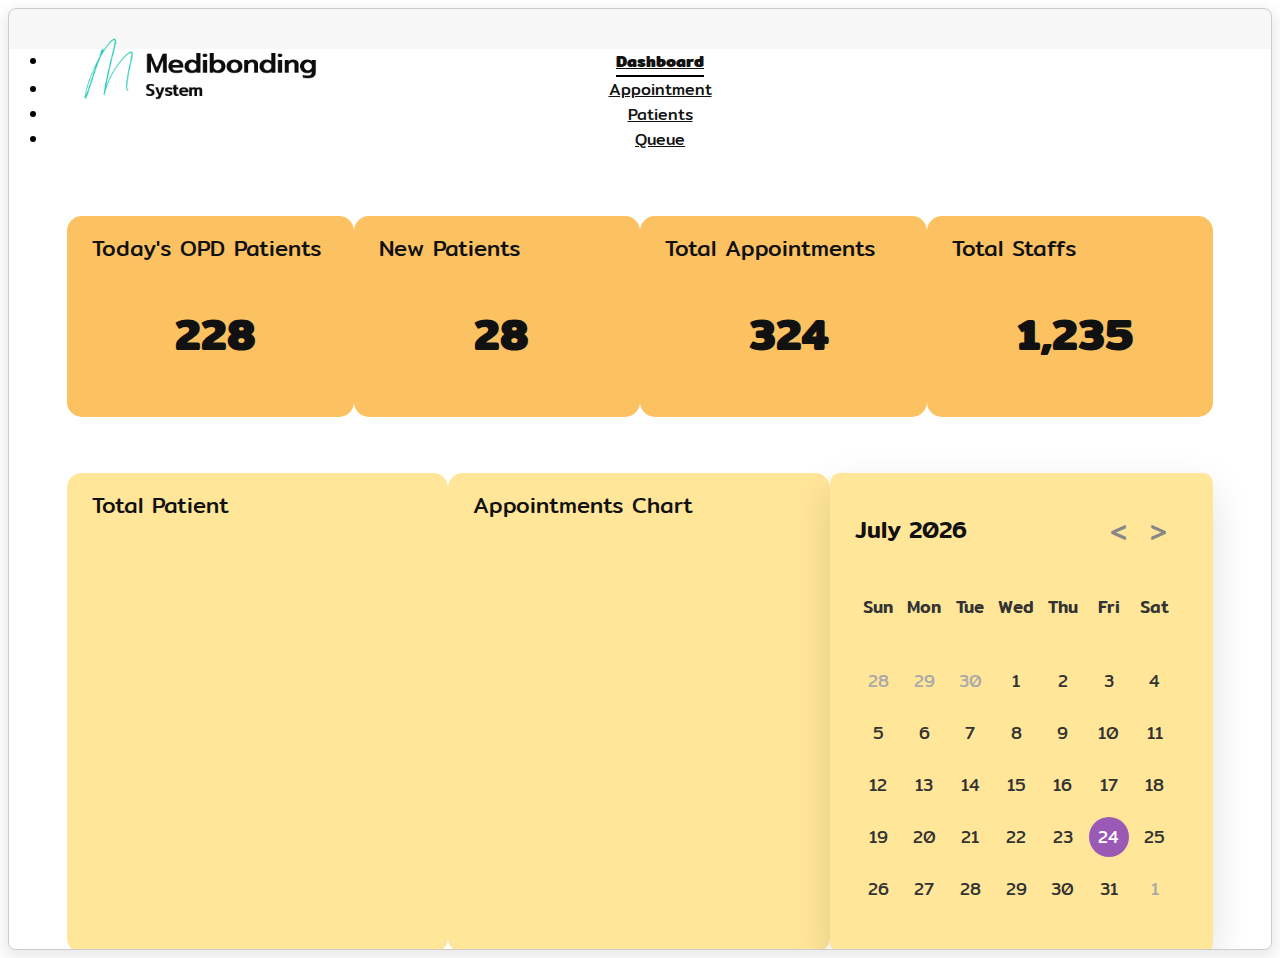
==== dashboard/index.html @ ab025482 "very big update" ====
<!DOCTYPE html>
<html lang="en">
    <head>
        <title>MediBonding System</title>
        <meta charset="UTF-8" />
        <meta http-equiv="X-UA-Compatible" content="IE=edge" />
        <meta name="viewport" content="width=device-width, initial-scale=1.0" />
        <link
            href="https://cdn.jsdelivr.net/npm/bootstrap@5.3.0-alpha1/dist/css/bootstrap.min.css"
            rel="stylesheet"
            integrity="sha384-GLhlTQ8iRABdZLl6O3oVMWSktQOp6b7In1Zl3/Jr59b6EGGoI1aFkw7cmDA6j6gD"
            crossorigin="anonymous"
        />
        <link href="/css/main.css" rel="stylesheet" />
        <script src="/script.js" defer></script>
    </head>

    <body class="bg">
        <div class="card content mx-auto">
            <div>
                <div class="">
                    <div class="d-flex flex-column">
                        <div class="row">
                            <div style="height: 100vh; background-color: #fff;">
                                <div id="header2">
                                    <div class="my-4">
                                        <ul class="nav nav-underline" style="align-items: center;
                                        justify-content: center;
                                        text-align: center;">
                                            <li class="nav-item">
                                              <a class="nav-link active mx-3 underline-text" aria-current="page" href="/dashboard/ " style="color: #111;">Dashboard</a>
                                            </li>
                                            <li class="nav-item">
                                              <a class="nav-link mx-3" href="/appointment/all/" style="color: #111;">Appointment</a>
                                            </li>
                                            <li class="nav-item">
                                              <a class="nav-link mx-3" href="/patients/all/" style="color: #111;">Patients
                                            </a>
                                            </li>
                                            <li class="nav-item">
                                              <a class="nav-link mx-3" href="/queue/section1/" style="color: #111;">Queue</a>
                                            </li> 
                                          </ul>
                                    </div>
                                </div>
                                <div id="video">
                                    <div style="padding: .5em; display: flex; margin-top: 2.5em;">
                                        <div class="container-1" style="margin-right: auto;">
                                            <h>Today's OPD Patients</h><br>
                                            <h1 style="text-align: center; padding-top: 5px;"><b>228</b></h1>
                                        </div>
                                        <div class="container-1 mx-auto">
                                            <h>New Patients</h><br>
                                            <h1 style="text-align: center; padding-top: 5px;"><b>28</b></h1>
                                        </div>
                                        <div class="container-1 mx-auto">
                                            <h>Total Appointments</h><br>
                                            <h1 style="text-align: center; padding-top: 5px;"><b>324</b></h1>
                                        </div> 
                                        <div class="container-1" style="margin-left: auto;">
                                            <h>Total Staffs</h><br>
                                            <h1 style="text-align: center; padding-top: 5px;"><b>1,235</b></h1>
                                        </div>   
                                    </div>
                                    <div style="padding: .5em; display: flex; margin-top: 2.5em;">
                                        <div class="container-2" style="margin-right: auto;">
                                            <h>Total Patient</h>
                                        </div>
                                        <div class="container-2 mx-auto">
                                            <h>Appointments Chart</h>
                                        </div>
                                        <div class="container-2 wrapper" style="margin-left: auto;">
                                                <header>
                                                  <p class="current-date"></p>
                                                  <div class="icons" style="margin-right: 30px;">
                                                    <span id="prev" class="material-symbols-rounded">&lt;</span>
                                                    <span id="next" class="material-symbols-rounded">&gt;</span>
                                                  </div>
                                                </header>
                                                <div class="calendar">
                                                  <ul class="weeks" style="padding-left: 0; margin-bottom: 0;">
                                                    <li>Sun</li>
                                                    <li>Mon</li>
                                                    <li>Tue</li>
                                                    <li>Wed</li>
                                                    <li>Thu</li>
                                                    <li>Fri</li>
                                                    <li>Sat</li>
                                                  </ul>
                                                  <ul class="days" style="padding-left: 0;"></ul>
                                                </div>
                                            </div> 
                                    </div>
                                </div>
                                <div id="logo_topleft">
                                    <img src="/img/medbon_topleft.png" width="70%">
                                </div>
                            </div>
                        </div>
                    </div>
                </div>
            </div>
        </div>

        <script
            src="https://cdn.jsdelivr.net/npm/bootstrap@5.3.0-alpha1/dist/js/bootstrap.bundle.min.js"
            integrity="sha384-w76AqPfDkMBDXo30jS1Sgez6pr3x5MlQ1ZAGC+nuZB+EYdgRZgiwxhTBTkF7CXvN"
            crossorigin="anonymous"
        ></script>
    </body>
</html>
---- css/main.css ----
@import url('https://fonts.googleapis.com/css2?family=Mitr:wght@300&display=swap');

* {
    font-family: 'Mitr', sans-serif;
}

.bg {
    background-color: #fff;
    overflow: hidden;
}

.content {
    max-height: 1800px;
    max-width: 3200px;
    border-radius: 12px;
    box-shadow: 0px 5px 13px 4px #00000014;
    background-color: #f7f7f8;
}
#navbar {
    background-color: #FCC261;
    min-width: 60px;
    align-items: center;
    display: grid;
    width: 6.5vw;
}
#body {
    background-color: #033F78;
    width: 93.5vw;
}
#video {
  align-items: center;
  justify-content: center;
  align-content: center;
  padding-left: 50px;
  padding-right: 50px;
}
#navbar_icon {
    justify-content: center;
    display: grid;
    align-items: center;
    gap: 1.7vh;
}
#all {
    background-color: #023047;
    color: #ffffff;
    height: 100%;
    max-height: 100%;
    display: flex;
}
.card {
    border: 1px solid #ccc;
    border-radius: 8px;
    overflow: hidden;
    position: relative;
}

.card-body {
    padding: 20px;
}
.datetime {
    height: 15vh;
    padding-top: 30px;
    padding-left: 30px;
    font-size: 20px;
}
.time {
    font-size: 28px;
  }
  
.date {
    font-size: 24px;
  }
.container-1 {
    height: 19vh;
    width: 21vw;
    background-color: #FCC261;
    border-radius: 15px;
    color: #111;
    padding: 15px;
    font-size: 22px;
    padding-left: 25px;
}
.container-2 {
    height: 50vh;
    width: 28vw;
    background-color: #FFE699;
    border-radius: 15px;
    color: #111;
    padding: 15px;
    font-size: 22px;
    padding-left: 25px;
}
.container-3 {
    width: 90vw;
    background-color: #fff;
    border-radius: 20px;
    color: #111;
    padding: 10px 25px;
    display: grid;
    border: 2px #111;
} 
.container-4 {
    height: fit-content;
    width: 45vw;
    background-color: #fff;
    border-radius: 20px;
    color: #111;
    padding: 5px 15px 15px 15px;
    font-size: 22px;
} 
.container-5 {
    height: 47vh;
    width: 28.125vw;
    background-color: #fff;
    border-radius: 20px;
    color: #111;
    font-size: 22px;
} 
.container-6 {
  width: 45vw;
  background-color: #fff;
  border-radius: 20px;
  color: #111;
  padding: 10px 25px;
  display: grid;
  border: 2px #111;
} 
#filter_search {
    top: 80px;
    right: 40px;
    position: absolute;
    display: flex;
    
} 
th, td {
  border: 1px solid #111;
  text-align: left;
  padding: 10px;
}

th {
  background-color: #FCC261;
}
#filterbox {
    height: 5vh;
    width: 6vw;
    background-color: #fff;
    color: #111;
    margin-right: 10px;
    font-size: 22px;
    border-radius: 10px;
    text-align: center;
}
#login_btn {
    background-color: #FCC261;
    border-radius: 10px;
    text-align: center;
}
#loginbox {
  width: 30%;
  font-size: 16px;
  
}
#logo_topleft {
  top: 20px;
  left: 50px;
  position: absolute;
}
#searchbox {
    height: 5vh;
    width: 6vw;
    background-color: #fff;
    color: #111;
    font-size: 22px;
    border-radius: 10px;
    text-align: center;
}
.confirmbox {
    width: 30vw;
    height: 6vh;
    background-color: #FCC261;
    color: #111;
    display: flex;
    text-align: center;
    justify-content: center;
    align-items: center;
    border-radius: 7px;
    margin-top: 5em;
}
.confirmbox1 {
  width: 30vw;
  height: 6vh;
  background-color: #FCC261;
  color: #111;
  display: flex;
  text-align: center;
  justify-content: center;
  align-items: center;
  border-radius: 7px;
  margin-top: 1em;
}
.input-group {
    position: relative;
    display: flex;
    flex-wrap: wrap;
    width: 100%;
    text-align: center;
    align-content: center;
    justify-content: center;
    align-items: center;
}
#reginfbox1 {
    border-radius: 7px;
    border: solid 1.5px #333;
    padding: 10px;
    text-align: left;
    width: 22%;
    flex: 1;
    font-size: 12px;
    height: 40px;
    margin-top: 10px;
}
#reginfbox4 {
    border-radius: 7px;
    border: solid 1.5px #333;
    padding: 10px;
    text-align: left;
    width: 40%;
    flex: 1;
    font-size: 12px;
    height: 40px;
    margin-right: auto;
    margin-left: auto;
    margin-top: 10px;
}
#reginfbox5 {
    border-radius: 7px;
    border: solid 1.5px #333;
    padding: 10px;
    text-align: left;
    width: 35%;
    flex: 1;
    font-size: 12px;
    height: 40px;
    margin-top: 10px;
}
#reginfbox8 {
  border-radius: 7px;
  border: solid 1.5px #333;
  padding: 10px;
  text-align: left;
  width: 100%;
  flex: 1;
  font-size: 12px;
  height: 40px;
  margin-top: 10px;
}
#reginfbox2 {
  border-radius: 7px;
  border: solid 1.5px #333;
  padding: 10px;
  text-align: left;
  width: 73.5%;
  flex: 1;
  font-size: 12px;
  height: 40px;
  margin-top: 10px;
}
#reginfbox3 {
    border-radius: 7px;
    border: solid 1.5px #333;
    padding: 10px 10px 10px 10px;
    text-align: left;
    max-width: 25%;
    flex: 1;
    font-size: 12px;
    height: 40px;
    margin-top: 10px;
    margin-right: auto;
}
#reginfbox10 {
  border-radius: 7px;
  border: solid 1.5px #333;
  padding: 10px;
  text-align: left;
  width: 17%;
  flex: 1;
  font-size: 12px;
  height: 40px;
  margin-top: 10px;
}
#reginfbox11 {
  border-radius: 7px;
  border: solid 1.5px #333;
  padding: 10px;
  text-align: left;
  width: 17%;
  flex: 1;
  font-size: 12px;
  height: 40px;
  margin-right: auto;
  margin-left: auto;
  margin-top: 10px;
}
#reginfbox12 {
  border-radius: 7px;
  border: solid 1.5px #333;
  padding: 10px;
  text-align: left;
  width: 44%;
  flex: 1;
  font-size: 12px;
  height: 40px;
  margin-top: 10px;
}
#reginfbox13 {
  border-radius: 7px;
  border: solid 1.5px #333;
  padding: 10px;
  text-align: left;
  width: 35%;
  flex: 1;
  font-size: 12px;
  height: 40px;
  margin-top: 10px;
}
#reginfbox14 {
  border-radius: 7px;
  border: solid 1.5px #333;
  padding: 10px;
  text-align: left;
  width: 34%;
  flex: 1;
  font-size: 12px;
  height: 40px;
  margin-right: auto;
  margin-left: auto;
  margin-top: 10px;
}
#reginfbox15 {
  border-radius: 7px;
  border: solid 1.5px #333;
  padding: 10px;
  text-align: left;
  width: 28%;
  flex: 1;
  font-size: 12px;
  height: 40px;
  margin-top: 10px;
}
#reginfbox16 {
  border-radius: 7px;
  border: solid 1.5px #333;
  padding: 10px;
  text-align: left;
  width: 60%;
  flex: 1;
  font-size: 12px;
  height: 40px;
  margin-top: 10px;
}
#reginfbox17 {
  border-radius: 7px;
  border: solid 1.5px #333;
  padding: 10px;
  text-align: left;
  width: 38.5%;
  flex: 1;
  font-size: 12px;
  height: 40px;
  margin-top: 10px;
}
#reginfbox18 {
  border-radius: 7px;
  border: solid 1.5px #333;
  padding: 10px;
  text-align: left;
  width: 100%;
  flex: 1;
  font-size: 12px;
  height: 40px;
  margin-top: 10px;
}
#reginfbox19 {
  border-radius: 7px;
  border: solid 1.5px #333;
  padding: 10px;
  text-align: left;
  width: 60%;
  flex: 1;
  font-size: 12px;
  height: 40px;
  margin-top: 10px;
}
#reginfbox20 {
  border-radius: 7px;
  border: solid 1.5px #333;
  padding: 10px;
  text-align: left;
  width: 38.5%;
  flex: 1;
  font-size: 12px;
  height: 40px;
  margin-top: 10px;
}
#reginfbox21 {
  border-radius: 7px;
  border: solid 1.5px #333;
  padding: 10px;
  text-align: left;
  width: 40%;
  flex: 1;
  font-size: 12px;
  height: 40px;
  margin-top: 10px;
}
#reginfbox22 {
  border-radius: 7px;
  border: solid 1.5px #333;
  padding: 10px;
  text-align: left;
  width: 30%;
  flex: 1;
  font-size: 12px;
  height: 40px;
  margin-right: auto;
  margin-left: auto;
  margin-top: 10px;
}
#reginfbox23 {
  border-radius: 7px;
  border: solid 1.5px #333;
  padding: 10px;
  text-align: left;
  width: 27%;
  flex: 1;
  font-size: 12px;
  height: 40px;
  margin-top: 10px;
}
#reginfbox24 {
  border-radius: 7px;
  border: solid 1.5px #333;
  padding: 10px;
  text-align: left;
  width: 55%;
  flex: 1;
  font-size: 12px;
  height: 40px;
  margin-top: 10px;
}
#reginfbox25 {
  border-radius: 7px;
  border: solid 1.5px #333;
  padding: 10px;
  text-align: left;
  width: 43.5%;
  flex: 1;
  font-size: 12px;
  height: 40px;
  margin-top: 10px;
}
#content_in_box {
    margin-top: 15px;
    padding-left: 15px;
    font-size: 20px;
}
.headercontainer {
    border-left: #111;
    border-radius: 1px;
}
.underline-text {
  line-height: 1;
  border-bottom: 2px solid black;
  display: inline-block;
  padding-bottom: 5px;
  color: #111;
  font-weight: bold;
}
#header1 {
  align-items: center;
  justify-content: center;
  text-align: center;
  height: fit-content;
  margin-top: 80px;
}
#header2 {
  align-items: center;
  justify-content: center;
  text-align: center;
  height: fit-content;
  margin-top: 40px;
}
.wrapper{
    width: 28.125vw;
    border-radius: 10px;
    box-shadow: 0 15px 40px rgba(0,0,0,0.12);
  }
  .wrapper header{
    display: flex;
    align-items: center;
    justify-content: space-between;
  }
  header .icons{
    display: flex;
  }
  header .icons span{
    height: 38px;
    width: 38px;
    margin: 0 1px;
    cursor: pointer;
    color: #878787;
    text-align: center;
    line-height: 38px;
    font-size: 1.9rem;
    user-select: none;
    border-radius: 50%;
  }
  .icons span:last-child{
    margin-right: -10px;
  }
  header .icons span:hover{
    background: #f2f2f2;
  }
  header .current-date{
    font-size: 1.45rem;
    font-weight: 500;
  }
  .calendar{
    padding: 20px;
    padding-left: 0;
    padding-top: 0;
  }
  .calendar ul{
    display: flex;
    flex-wrap: wrap;
    list-style: none;
    text-align: center;
  }
  .calendar .days{
    margin-bottom: 20px;
  }
  .calendar li{
    color: #333;
    width: calc(100% / 7);
    font-size: 1.07rem;
  }
  .calendar .weeks li{
    font-weight: 500;
    cursor: default;
  }
  .calendar .days li{
    z-index: 1;
    cursor: pointer;
    position: relative;
    margin-top: 25px;
  }
  .days li.inactive{
    color: #aaa;
  }
  .days li.active{
    color: #fff;
  }
  .days li::before{
    position: absolute;
    content: "";
    left: 50%;
    top: 50%;
    height: 40px;
    width: 40px;
    z-index: -1;
    border-radius: 50%;
    transform: translate(-50%, -50%);
  }
  .days li.active::before{
    background: #9B59B6;
  }
  .days li:not(.active):hover::before{
    background: #f2f2f2;
  }
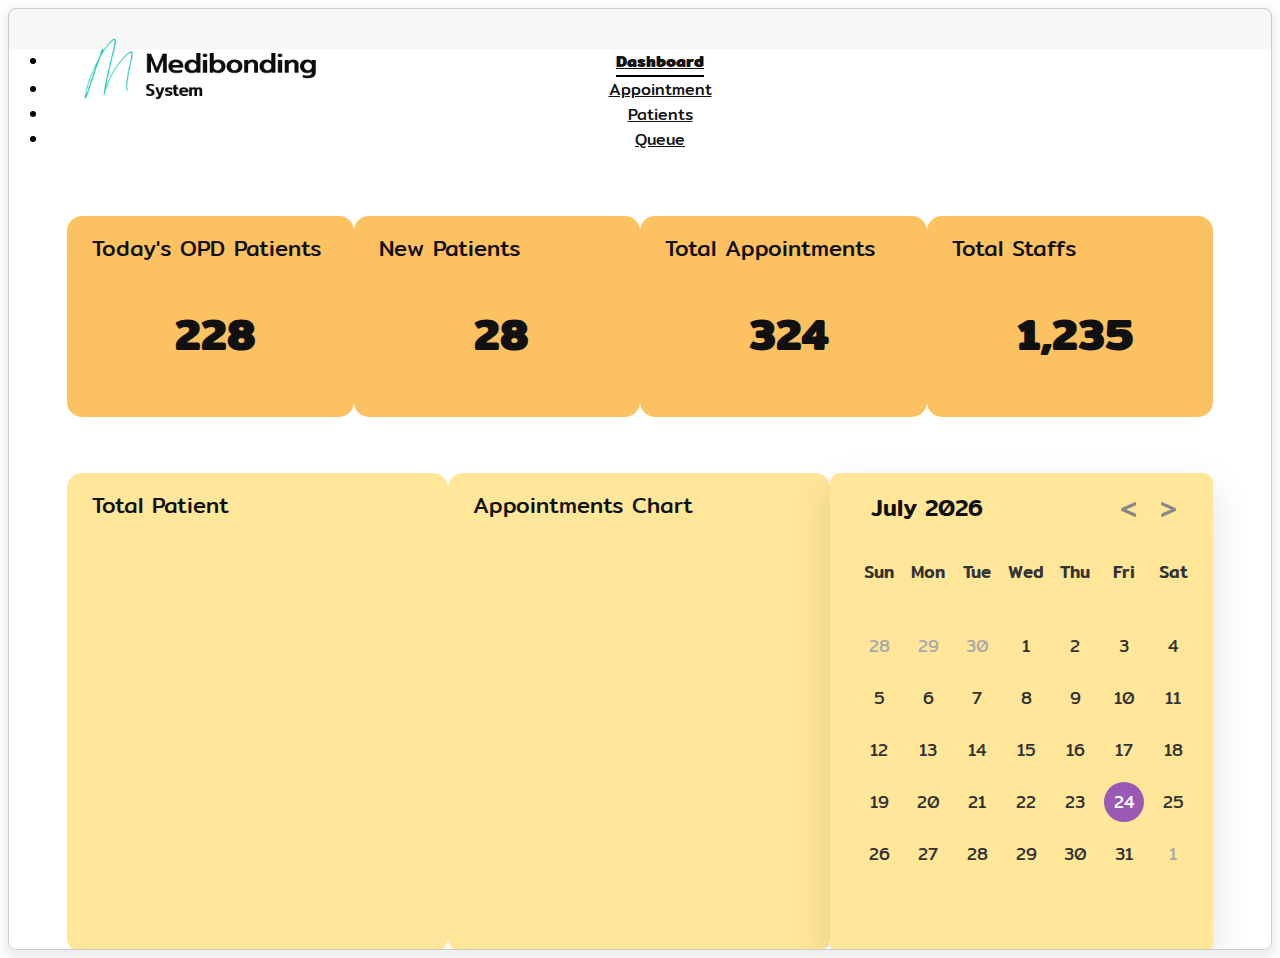
==== commit 28d4c9ac: "add table-scroll" ====
--- a/dashboard/index.html
+++ b/dashboard/index.html
@@ -71,8 +71,8 @@
                                         </div>
                                         <div class="container-2 wrapper" style="margin-left: auto;">
                                                 <header>
-                                                  <p class="current-date"></p>
-                                                  <div class="icons" style="margin-right: 30px;">
+                                                  <h class="current-date"></h>
+                                                  <div class="icons" style="margin-right: 20px;">
                                                     <span id="prev" class="material-symbols-rounded">&lt;</span>
                                                     <span id="next" class="material-symbols-rounded">&gt;</span>
                                                   </div>
--- a/css/main.css
+++ b/css/main.css
@@ -101,7 +101,7 @@
 } 
 .container-4 {
     height: fit-content;
-    width: 45vw;
+    width: 41vw;
     background-color: #fff;
     border-radius: 20px;
     color: #111;
@@ -121,7 +121,7 @@
   background-color: #fff;
   border-radius: 20px;
   color: #111;
-  padding: 10px 25px;
+  padding: 10px 15px;
   display: grid;
   border: 2px #111;
 } 
@@ -187,6 +187,9 @@
     border-radius: 7px;
     margin-top: 5em;
 }
+.confirmbox:hover {
+  background-color: #fcc361a7;
+}
 .confirmbox1 {
   width: 30vw;
   height: 6vh;
@@ -199,267 +202,370 @@
   border-radius: 7px;
   margin-top: 1em;
 }
+.confirmbox1:hover {
+  background-color: #fcc361a7;
+}
 .input-group {
-    position: relative;
-    display: flex;
-    flex-wrap: wrap;
-    width: 100%;
-    text-align: center;
-    align-content: center;
-    justify-content: center;
-    align-items: center;
+  position: relative;
+  display: flex;
+  flex-wrap: wrap;
+  width: 100%;
+  text-align: center;
+  align-content: center;
+  justify-content: center;
+  align-items: center;
 }
 #reginfbox1 {
-    border-radius: 7px;
-    border: solid 1.5px #333;
-    padding: 10px;
-    text-align: left;
-    width: 22%;
-    flex: 1;
-    font-size: 12px;
-    height: 40px;
-    margin-top: 10px;
+  border-radius: 7px;
+  border: solid 1.5px #333;
+  padding: 10px;
+  text-align: left;
+  width: 22%;
+  max-width: 100%;
+  font-size: 12px;
+  height: 40px;
+  margin-top: 10px;
+
 }
 #reginfbox4 {
-    border-radius: 7px;
-    border: solid 1.5px #333;
-    padding: 10px;
-    text-align: left;
-    width: 40%;
-    flex: 1;
-    font-size: 12px;
-    height: 40px;
-    margin-right: auto;
-    margin-left: auto;
-    margin-top: 10px;
+  
+  border-radius: 7px;
+  border: solid 1.5px #333;
+  padding: 10px;
+  text-align: left;
+  width: 40%;
+  max-width: 100%;
+  
+  font-size: 12px;
+  height: 40px;
+  margin-right: auto;
+  margin-left: auto;
+  margin-top: 10px;
+
 }
 #reginfbox5 {
-    border-radius: 7px;
-    border: solid 1.5px #333;
-    padding: 10px;
-    text-align: left;
-    width: 35%;
-    flex: 1;
-    font-size: 12px;
-    height: 40px;
-    margin-top: 10px;
+  
+  border-radius: 7px;
+  border: solid 1.5px #333;
+  padding: 10px;
+  text-align: left;
+  width: 35%;
+  max-width: 100%;
+  font-size: 12px;
+  height: 40px;
+  margin-top: 10px;
+
 }
 #reginfbox8 {
+  display: flex;
+  
   border-radius: 7px;
   border: solid 1.5px #333;
   padding: 10px;
   text-align: left;
   width: 100%;
+  max-width: 100%;
+  font-size: 12px;
+  height: 40px;
+  margin-top: 10px;
+  
+
+}
+#reginfbox2 {
+  display: flex;
+  
+  border-radius: 7px;
+  border: solid 1.5px #333;
+  padding: 10px;
+  text-align: left;
+  width: 73.5%;
+  max-width: 100%;
+  font-size: 12px;
+  height: 40px;
+  margin-top: 10px;
+
+}
+#reginfbox3 {
+  display: flex;
+  
+  border-radius: 7px;
+  border: solid 1.5px #333;
+  padding: 10px 10px 10px 10px;
+  text-align: left;
+  max-width: 25%;
+  font-size: 12px;
+  height: 40px;
+  margin-top: 10px;
+  margin-right: auto;
+}
+#reginfbox10 {
+  display: flex;
+  border-radius: 7px;
+  border: solid 1.5px #333;
+  padding: 10px;
+  text-align: left;
+  width: 17%;
+  max-width: 100%;
+  font-size: 12px;
+  height: 40px;
+  margin-top: 10px;
+  margin-right: auto;
+
+}
+#reginfbox11 {
+  display: flex;
+  
+  border-radius: 7px;
+  border: solid 1.5px #333;
+  padding: 10px;
+  text-align: left;
+  max-width: 17%;
+  
+  font-size: 12px;
+  height: 40px;
+  margin-right: auto;
+  margin-left: auto;
+  margin-top: 10px;
+
+}
+#reginfbox12 {
+  display: flex;
+  
+  border-radius: 7px;
+  border: solid 1.5px #333;
+  padding: 10px;
+  text-align: left;
+  width: 44%;
+  max-width: 100%;
+  font-size: 12px;
+  height: 40px;
+  margin-top: 10px;
+
+}
+#reginfbox13 {
+  display: flex;
+  
+  border-radius: 7px;
+  border: solid 1.5px #333;
+  padding: 10px;
+  text-align: left;
+  max-width: 35%;
   flex: 1;
   font-size: 12px;
   height: 40px;
   margin-top: 10px;
-}
-#reginfbox2 {
-  border-radius: 7px;
-  border: solid 1.5px #333;
-  padding: 10px;
-  text-align: left;
-  width: 73.5%;
+
+}
+#reginfbox14 {
+  display: flex;
+  
+  border-radius: 7px;
+  border: solid 1.5px #333;
+  padding: 10px;
+  text-align: left;
+  max-width: 34%;
   flex: 1;
   font-size: 12px;
   height: 40px;
-  margin-top: 10px;
-}
-#reginfbox3 {
-    border-radius: 7px;
-    border: solid 1.5px #333;
-    padding: 10px 10px 10px 10px;
-    text-align: left;
-    max-width: 25%;
-    flex: 1;
-    font-size: 12px;
-    height: 40px;
-    margin-top: 10px;
-    margin-right: auto;
-}
-#reginfbox10 {
-  border-radius: 7px;
-  border: solid 1.5px #333;
-  padding: 10px;
-  text-align: left;
-  width: 17%;
-  flex: 1;
-  font-size: 12px;
-  height: 40px;
-  margin-top: 10px;
-}
-#reginfbox11 {
-  border-radius: 7px;
-  border: solid 1.5px #333;
-  padding: 10px;
-  text-align: left;
-  width: 17%;
-  flex: 1;
-  font-size: 12px;
-  height: 40px;
-  margin-right: auto;
-  margin-left: auto;
-  margin-top: 10px;
-}
-#reginfbox12 {
-  border-radius: 7px;
-  border: solid 1.5px #333;
-  padding: 10px;
-  text-align: left;
-  width: 44%;
-  flex: 1;
-  font-size: 12px;
-  height: 40px;
-  margin-top: 10px;
-}
-#reginfbox13 {
-  border-radius: 7px;
-  border: solid 1.5px #333;
-  padding: 10px;
-  text-align: left;
-  width: 35%;
-  flex: 1;
-  font-size: 12px;
-  height: 40px;
-  margin-top: 10px;
-}
-#reginfbox14 {
-  border-radius: 7px;
-  border: solid 1.5px #333;
-  padding: 10px;
-  text-align: left;
-  width: 34%;
-  flex: 1;
-  font-size: 12px;
-  height: 40px;
-  margin-right: auto;
-  margin-left: auto;
-  margin-top: 10px;
+  margin-right: auto;
+  margin-left: auto;
+  margin-top: 10px;
+
 }
 #reginfbox15 {
+  display: flex;
+  
   border-radius: 7px;
   border: solid 1.5px #333;
   padding: 10px;
   text-align: left;
   width: 28%;
-  flex: 1;
-  font-size: 12px;
-  height: 40px;
-  margin-top: 10px;
+  
+  font-size: 12px;
+  height: 40px;
+  margin-top: 10px;
+
 }
 #reginfbox16 {
+  display: flex;
+  
   border-radius: 7px;
   border: solid 1.5px #333;
   padding: 10px;
   text-align: left;
   width: 60%;
-  flex: 1;
-  font-size: 12px;
-  height: 40px;
-  margin-top: 10px;
+  max-width: 100%;
+  font-size: 12px;
+  height: 40px;
+  margin-top: 10px;
+  margin-right: auto;
+
 }
 #reginfbox17 {
+  display: flex;
+  
   border-radius: 7px;
   border: solid 1.5px #333;
   padding: 10px;
   text-align: left;
   width: 38.5%;
-  flex: 1;
-  font-size: 12px;
-  height: 40px;
-  margin-top: 10px;
+  max-width: 100%;
+  font-size: 12px;
+  height: 40px;
+  margin-top: 10px;
+
 }
 #reginfbox18 {
-  border-radius: 7px;
-  border: solid 1.5px #333;
-  padding: 10px;
-  text-align: left;
+  display: flex;
+  
+  border-radius: 7px;
+  border: solid 1.5px #333;
+  padding: 10px;
+  text-align: left;
+  max-width: 100%;
   width: 100%;
-  flex: 1;
-  font-size: 12px;
-  height: 40px;
-  margin-top: 10px;
+  font-size: 12px;
+  height: 40px;
+  margin-top: 10px;
+
 }
 #reginfbox19 {
+  display: flex;
+  
   border-radius: 7px;
   border: solid 1.5px #333;
   padding: 10px;
   text-align: left;
   width: 60%;
-  flex: 1;
-  font-size: 12px;
-  height: 40px;
-  margin-top: 10px;
+  max-width: 100%;
+  font-size: 12px;
+  height: 40px;
+  margin-top: 10px;
+
 }
 #reginfbox20 {
+  display: flex;
   border-radius: 7px;
   border: solid 1.5px #333;
   padding: 10px;
   text-align: left;
   width: 38.5%;
-  flex: 1;
-  font-size: 12px;
-  height: 40px;
-  margin-top: 10px;
+  max-width: 100%;
+  font-size: 12px;
+  height: 40px;
+  margin-top: 10px;
+  margin-left: auto;
+
 }
 #reginfbox21 {
+  display: flex;
+  max-width: 100%;
   border-radius: 7px;
   border: solid 1.5px #333;
   padding: 10px;
   text-align: left;
   width: 40%;
-  flex: 1;
-  font-size: 12px;
-  height: 40px;
-  margin-top: 10px;
+  font-size: 12px;
+  height: 40px;
+  margin-top: 10px;
+
 }
 #reginfbox22 {
-  border-radius: 7px;
-  border: solid 1.5px #333;
-  padding: 10px;
-  text-align: left;
-  width: 30%;
-  flex: 1;
-  font-size: 12px;
-  height: 40px;
-  margin-right: auto;
-  margin-left: auto;
-  margin-top: 10px;
+  display: flex;
+  
+  border-radius: 7px;
+  border: solid 1.5px #333;
+  padding: 10px;
+  text-align: left;
+  max-width: 30%;
+  font-size: 12px;
+  height: 40px;
+  margin-right: auto;
+  margin-left: auto;
+  margin-top: 10px;
+
 }
 #reginfbox23 {
-  border-radius: 7px;
-  border: solid 1.5px #333;
-  padding: 10px;
-  text-align: left;
-  width: 27%;
-  flex: 1;
-  font-size: 12px;
-  height: 40px;
-  margin-top: 10px;
+  display: flex;
+  border-radius: 7px;
+  border: solid 1.5px #333;
+  padding: 10px;
+  text-align: left;
+  max-width: 27%;
+  font-size: 12px;
+  height: 40px;
+  margin-top: 10px;
+
 }
 #reginfbox24 {
+  display: flex;
   border-radius: 7px;
   border: solid 1.5px #333;
   padding: 10px;
   text-align: left;
   width: 55%;
-  flex: 1;
-  font-size: 12px;
-  height: 40px;
-  margin-top: 10px;
+  max-width: 100%;
+  font-size: 12px;
+  height: 40px;
+  margin-top: 10px;
+  margin-right: auto;
+
 }
 #reginfbox25 {
+  display: flex;
   border-radius: 7px;
   border: solid 1.5px #333;
   padding: 10px;
   text-align: left;
   width: 43.5%;
-  flex: 1;
-  font-size: 12px;
-  height: 40px;
-  margin-top: 10px;
-}
+  max-width: 100%;
+  font-size: 12px;
+  height: 40px;
+  margin-top: 10px;
+
+}
+#reginfbox26 {
+  display: flex;
+  
+  border-radius: 7px;
+  border: solid 1.5px #333;
+  padding: 10px 10px 10px 10px;
+  text-align: left;
+  max-width: 25%;
+  font-size: 12px;
+  height: 40px;
+  margin-top: 10px;
+  margin-left: auto;
+}
+#reginfbox27 {
+  display: flex;
+  border-radius: 7px;
+  border: solid 1.5px #333;
+  padding: 10px;
+  text-align: left;
+  width: 19%;
+  max-width: 100%;
+  font-size: 12px;
+  height: 40px;
+  margin-top: 10px;
+  margin-left: auto;
+
+}
+#reginfbox28 {
+  display: flex;
+  border-radius: 7px;
+  border: solid 1.5px #333;
+  padding: 10px;
+  text-align: left;
+  width: 19%;
+  max-width: 100%;
+  font-size: 12px;
+  height: 40px;
+  margin-top: 10px;
+  margin-left: auto;
+
+}
+
 #content_in_box {
     margin-top: 15px;
     padding-left: 15px;
@@ -525,11 +631,11 @@
   header .current-date{
     font-size: 1.45rem;
     font-weight: 500;
+    margin-left: 1rem;
+    margin-bottom: 0;
   }
   .calendar{
-    padding: 20px;
-    padding-left: 0;
-    padding-top: 0;
+    padding-top: 10px;
   }
   .calendar ul{
     display: flex;
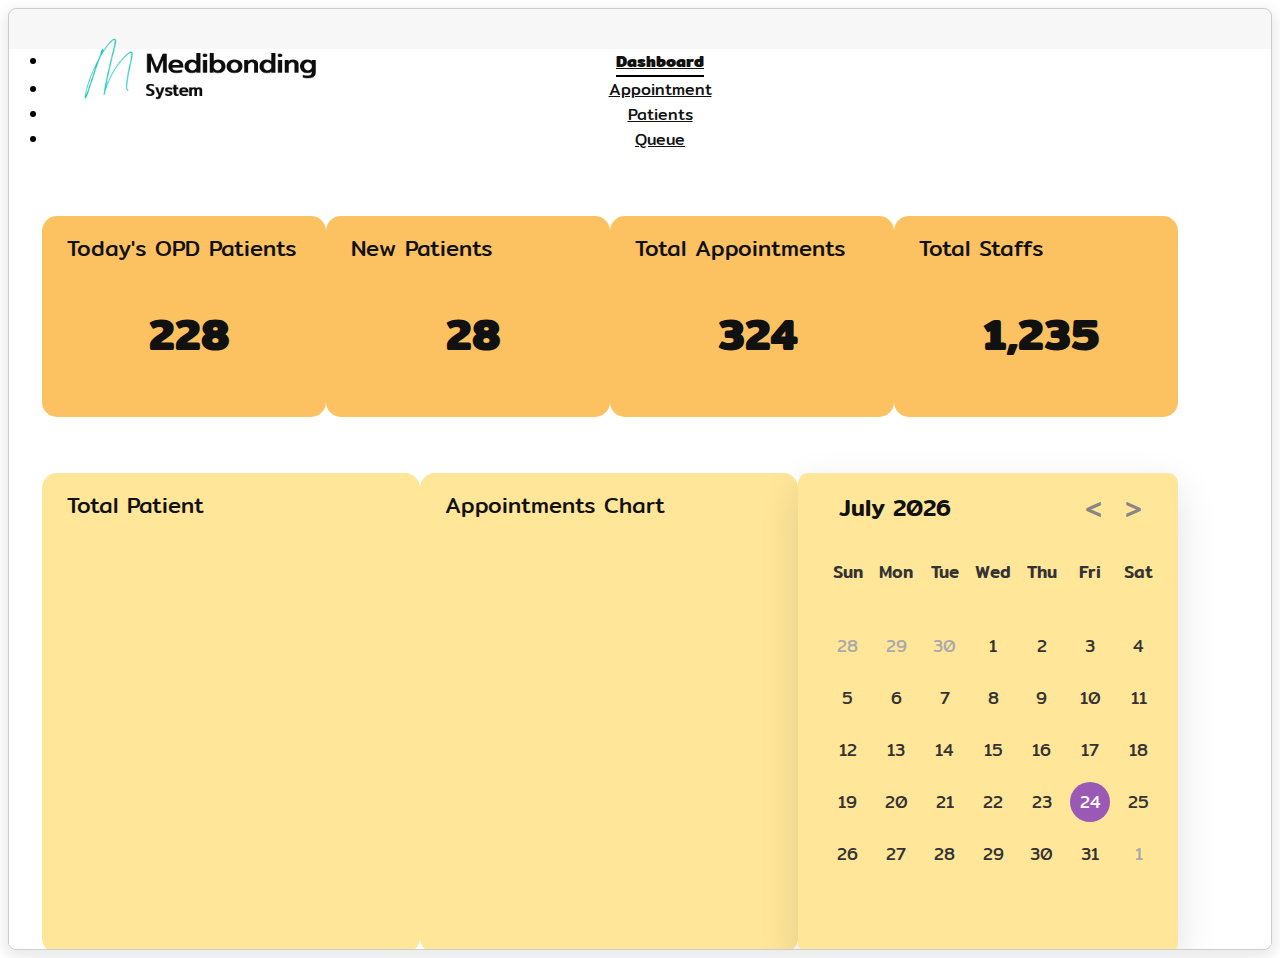
==== commit 153b1514: "scroll" ====
--- a/dashboard/index.html
+++ b/dashboard/index.html
@@ -43,8 +43,8 @@
                                           </ul>
                                     </div>
                                 </div>
-                                <div id="video">
-                                    <div style="padding: .5em; display: flex; margin-top: 2.5em;">
+                                <div id="video1" class="mx-auto">
+                                    <div style="padding: .5em; display: flex; margin-top: 2.5em;" class="px-0">
                                         <div class="container-1" style="margin-right: auto;">
                                             <h>Today's OPD Patients</h><br>
                                             <h1 style="text-align: center; padding-top: 5px;"><b>228</b></h1>
@@ -62,7 +62,7 @@
                                             <h1 style="text-align: center; padding-top: 5px;"><b>1,235</b></h1>
                                         </div>   
                                     </div>
-                                    <div style="padding: .5em; display: flex; margin-top: 2.5em;">
+                                    <div style="padding: .5em; display: flex; margin-top: 2.5em;" class="px-0">
                                         <div class="container-2" style="margin-right: auto;">
                                             <h>Total Patient</h>
                                         </div>
--- a/css/main.css
+++ b/css/main.css
@@ -34,6 +34,14 @@
   padding-left: 50px;
   padding-right: 50px;
 }
+#video1 {
+  align-items: center;
+  justify-content: center;
+  align-content: center;
+  width: 90vw;
+  padding-left: 25px;
+  padding-right: 25px;
+}
 #navbar_icon {
     justify-content: center;
     display: grid;
@@ -92,10 +100,13 @@
 }
 .container-3 {
     width: 90vw;
+    max-height: 70vh;
+    overflow-y: scroll;
     background-color: #fff;
     border-radius: 20px;
     color: #111;
-    padding: 10px 25px;
+    padding: 0 25px;
+    margin-top: 20px;
     display: grid;
     border: 2px #111;
 } 
